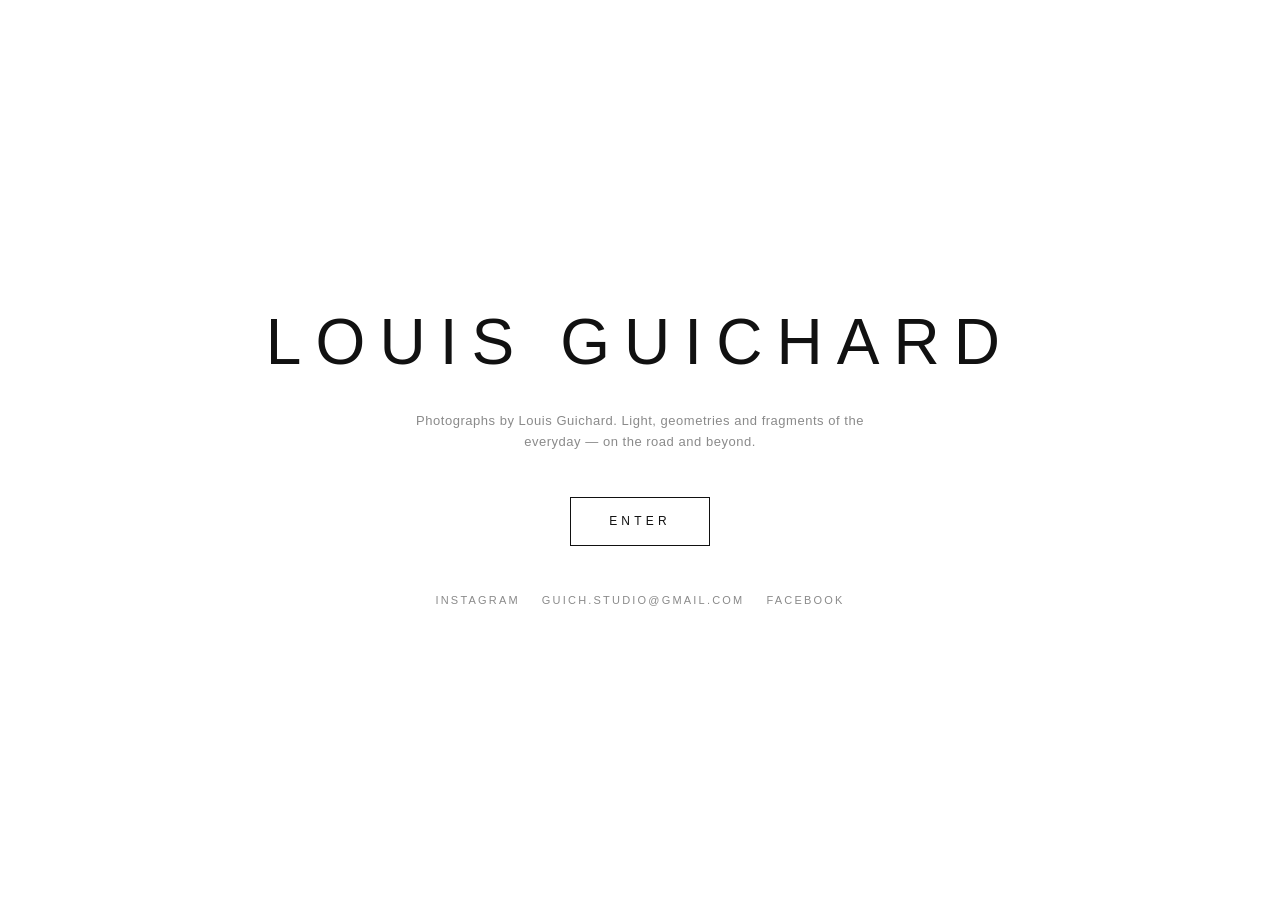
==== index.html @ 5729319b "Louis Guichard photography portfolio Minimalist static site (splash -> series index -> galleries) in" ====
<!DOCTYPE html>
<html lang="en">
<head>
  <meta charset="UTF-8">
  <meta name="viewport" content="width=device-width, initial-scale=1.0">
  <title>Louis Guichard — Photographer</title>
  <meta name="description" content="Photographs by Louis Guichard.">
  <link rel="preconnect" href="">
  <link rel="stylesheet" href="assets/style.css">
</head>
<body>
  <main class="splash">
    <h1 data-site-name>Louis Guichard</h1>
    <p class="descriptor">Photographs by Louis Guichard. Light, geometries and fragments of the everyday — on the road and beyond.</p>
    <a class="enter" href="work.html">Enter</a>
    <nav class="socials" aria-label="Social links">
      <a data-ig href="#" target="_blank" rel="noopener">Instagram</a>
      <a data-site-email href="mailto:">Email</a>
      <a data-fb href="#" target="_blank" rel="noopener">Facebook</a>
    </nav>
  </main>
  <script src="assets/data.js"></script>
  <script src="assets/app.js"></script>
</body>
</html>
---- assets/style.css ----
/* ===== Louis Guichard — Photography ===== */
:root {
  --bg: #ffffff;
  --fg: #111111;
  --muted: #8a8a8a;
  --line: #e8e8e8;
  --maxw: 1040px;
  --ease: cubic-bezier(.22,.61,.36,1);
}

* { box-sizing: border-box; }

html, body { margin: 0; padding: 0; }

body {
  background: var(--bg);
  color: var(--fg);
  font-family: -apple-system, BlinkMacSystemFont, "Helvetica Neue", Helvetica, Arial, sans-serif;
  font-weight: 300;
  -webkit-font-smoothing: antialiased;
  text-rendering: optimizeLegibility;
  line-height: 1.6;
}

a { color: inherit; text-decoration: none; }

img { display: block; max-width: 100%; }

/* ---------- shared type ---------- */
.eyebrow {
  font-size: 11px;
  letter-spacing: .28em;
  text-transform: uppercase;
  color: var(--muted);
}

/* ===================================================== */
/* SPLASH (index.html)                                   */
/* ===================================================== */
.splash {
  min-height: 100vh;
  min-height: 100svh;
  display: flex;
  flex-direction: column;
  align-items: center;
  justify-content: center;
  text-align: center;
  padding: 40px 24px;
}
.splash h1 {
  font-size: clamp(30px, 7vw, 64px);
  font-weight: 300;
  letter-spacing: .22em;
  text-transform: uppercase;
  margin: 0 0 18px;
}
.splash .descriptor {
  max-width: 460px;
  font-size: 13px;
  letter-spacing: .04em;
  color: var(--muted);
  margin: 0 auto 44px;
}
.enter {
  display: inline-block;
  font-size: 12px;
  letter-spacing: .35em;
  text-transform: uppercase;
  padding: 14px 38px;
  border: 1px solid var(--fg);
  transition: background .4s var(--ease), color .4s var(--ease);
}
.enter:hover { background: var(--fg); color: var(--bg); }

.socials {
  margin-top: 46px;
  display: flex;
  gap: 22px;
  align-items: center;
}
.socials a {
  font-size: 11px;
  letter-spacing: .2em;
  text-transform: uppercase;
  color: var(--muted);
  transition: color .3s var(--ease);
}
.socials a:hover { color: var(--fg); }

/* ===================================================== */
/* HEADER / NAV (inner pages)                            */
/* ===================================================== */
.site-header {
  position: fixed;
  top: 0; left: 0; right: 0;
  z-index: 50;
  display: flex;
  align-items: center;
  justify-content: space-between;
  padding: 22px 32px;
  background: rgba(255,255,255,.86);
  backdrop-filter: saturate(120%) blur(8px);
  border-bottom: 1px solid var(--line);
}
.site-header .brand {
  font-size: 14px;
  letter-spacing: .22em;
  text-transform: uppercase;
}
.site-nav { display: flex; gap: 26px; }
.site-nav a {
  font-size: 11px;
  letter-spacing: .2em;
  text-transform: uppercase;
  color: var(--muted);
  transition: color .3s var(--ease);
}
.site-nav a:hover, .site-nav a.active { color: var(--fg); }

.nav-toggle { display: none; background: none; border: 0; cursor: pointer; font-size: 11px; letter-spacing:.2em; text-transform:uppercase; color: var(--fg); }

main { padding-top: 70px; }

/* ===================================================== */
/* WORK INDEX (work.html)                                */
/* ===================================================== */
.work-bg {
  position: fixed;
  inset: 0;
  z-index: -1;
  background-size: cover;
  background-position: center;
  opacity: 0;
  transition: opacity .8s var(--ease);
}
.work-bg.show { opacity: .14; }

.work-list {
  min-height: calc(100vh - 70px);
  min-height: calc(100svh - 70px);
  display: flex;
  flex-direction: column;
  align-items: center;
  justify-content: center;
  gap: 6px;
  padding: 60px 24px;
}
.work-list .lead {
  margin-bottom: 30px;
}
.project-link {
  display: block;
  text-align: center;
  padding: 10px 0;
}
.project-link .ptitle {
  font-size: clamp(22px, 4.4vw, 38px);
  font-weight: 300;
  letter-spacing: .14em;
  text-transform: uppercase;
  transition: opacity .35s var(--ease), letter-spacing .45s var(--ease);
  opacity: .55;
}
.project-link:hover .ptitle { opacity: 1; letter-spacing: .2em; }
.project-link .psub {
  display: block;
  font-size: 10px;
  letter-spacing: .26em;
  text-transform: uppercase;
  color: var(--muted);
  margin-top: 4px;
  opacity: 0;
  transition: opacity .35s var(--ease);
}
.project-link:hover .psub { opacity: 1; }

/* ===================================================== */
/* GALLERY (gallery.html)                                */
/* ===================================================== */
.gallery-head {
  text-align: center;
  padding: 60px 24px 30px;
}
.gallery-head h1 {
  font-size: clamp(26px, 5vw, 44px);
  font-weight: 300;
  letter-spacing: .18em;
  text-transform: uppercase;
  margin: 0 0 8px;
}
.gallery-head p { color: var(--muted); font-size: 12px; letter-spacing: .22em; text-transform: uppercase; margin: 0; }

.gallery {
  max-width: var(--maxw);
  margin: 0 auto;
  padding: 20px 24px 80px;
  display: flex;
  flex-direction: column;
  gap: clamp(40px, 7vw, 96px);
}
.gallery figure { margin: 0; }
.gallery img {
  width: 100%;
  height: auto;
  cursor: zoom-in;
  background: #f3f3f3;
  opacity: 0;
  transform: translateY(14px);
  transition: opacity .9s var(--ease), transform .9s var(--ease);
}
.gallery img.in { opacity: 1; transform: none; }

.gallery-nav {
  display: flex;
  justify-content: space-between;
  max-width: var(--maxw);
  margin: 0 auto;
  padding: 0 24px 90px;
  font-size: 11px; letter-spacing: .2em; text-transform: uppercase;
  color: var(--muted);
}
.gallery-nav a { transition: color .3s var(--ease); }
.gallery-nav a:hover { color: var(--fg); }

/* ===================================================== */
/* TEXT PAGES (about / contact)                          */
/* ===================================================== */
.page {
  max-width: 620px;
  margin: 0 auto;
  padding: 90px 24px 120px;
}
.page h1 {
  font-size: clamp(24px, 4.4vw, 36px);
  font-weight: 300;
  letter-spacing: .16em;
  text-transform: uppercase;
  margin: 0 0 26px;
}
.page p { font-size: 15px; color: #333; margin: 0 0 18px; }
.page a.link { border-bottom: 1px solid var(--line); }
.page a.link:hover { border-color: var(--fg); }

/* ===================================================== */
/* LIGHTBOX                                              */
/* ===================================================== */
.lightbox {
  position: fixed; inset: 0; z-index: 100;
  background: rgba(255,255,255,.98);
  display: none;
  align-items: center; justify-content: center;
  cursor: zoom-out;
  padding: 30px;
}
.lightbox.open { display: flex; }
.lightbox img { max-width: 94vw; max-height: 92vh; width: auto; height: auto; }
.lightbox .lb-close { position: absolute; top: 22px; right: 28px; font-size: 22px; line-height: 1; color: var(--fg); cursor: pointer; }

/* ---------- footer ---------- */
.site-footer {
  border-top: 1px solid var(--line);
  text-align: center;
  padding: 34px 24px;
  font-size: 10px;
  letter-spacing: .22em;
  text-transform: uppercase;
  color: var(--muted);
}
.site-footer a:hover { color: var(--fg); }

/* ===================================================== */
/* RESPONSIVE                                            */
/* ===================================================== */
@media (max-width: 640px) {
  .site-header { padding: 16px 20px; }
  .nav-toggle { display: block; }
  .site-nav {
    position: fixed; top: 53px; left: 0; right: 0;
    flex-direction: column; gap: 0;
    background: var(--bg);
    border-bottom: 1px solid var(--line);
    max-height: 0; overflow: hidden;
    transition: max-height .4s var(--ease);
  }
  .site-nav.open { max-height: 320px; }
  .site-nav a { padding: 16px 20px; border-top: 1px solid var(--line); }
  main { padding-top: 54px; }
  .gallery { gap: 36px; }
}
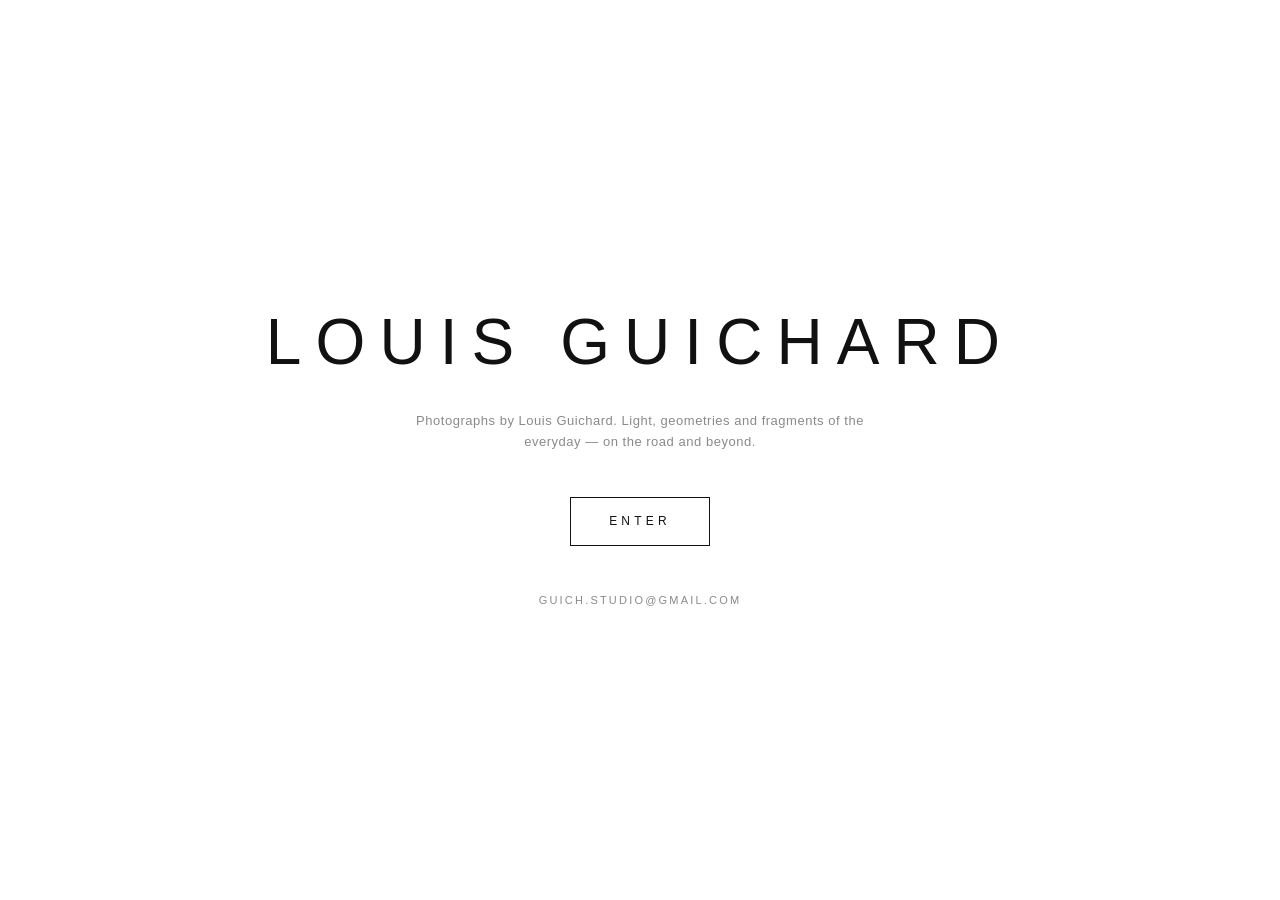
==== commit f992305f: "Remove placeholder Instagram/Facebook links for now Co-Authored-By: Claude Opus 4.8 <noreply@anthrop" ====
--- a/index.html
+++ b/index.html
@@ -13,10 +13,8 @@
     <h1 data-site-name>Louis Guichard</h1>
     <p class="descriptor">Photographs by Louis Guichard. Light, geometries and fragments of the everyday — on the road and beyond.</p>
     <a class="enter" href="work.html">Enter</a>
-    <nav class="socials" aria-label="Social links">
-      <a data-ig href="#" target="_blank" rel="noopener">Instagram</a>
+    <nav class="socials" aria-label="Contact">
       <a data-site-email href="mailto:">Email</a>
-      <a data-fb href="#" target="_blank" rel="noopener">Facebook</a>
     </nav>
   </main>
   <script src="assets/data.js"></script>
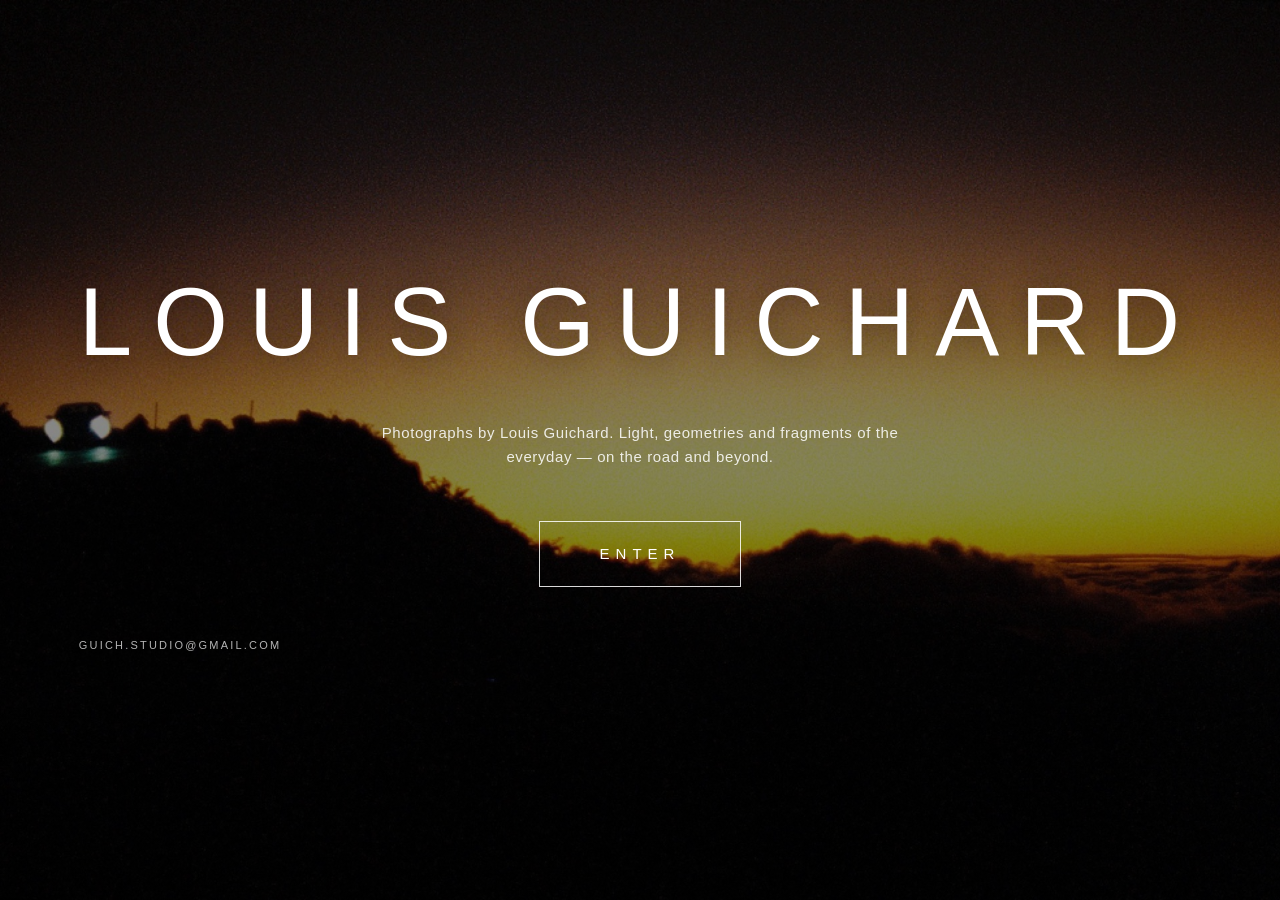
==== commit 92c85d2e: "Home: background photo + larger type/button; Life hover cover override - Splash now uses a full-blee" ====
--- a/index.html
+++ b/index.html
@@ -9,13 +9,17 @@
   <link rel="stylesheet" href="assets/style.css">
 </head>
 <body>
-  <main class="splash">
-    <h1 data-site-name>Louis Guichard</h1>
-    <p class="descriptor">Photographs by Louis Guichard. Light, geometries and fragments of the everyday — on the road and beyond.</p>
-    <a class="enter" href="work.html">Enter</a>
-    <nav class="socials" aria-label="Contact">
-      <a data-site-email href="mailto:">Email</a>
-    </nav>
+  <main class="splash splash--photo">
+    <div class="splash-bg" aria-hidden="true"></div>
+    <div class="splash-scrim" aria-hidden="true"></div>
+    <div class="splash-content">
+      <h1 data-site-name>Louis Guichard</h1>
+      <p class="descriptor">Photographs by Louis Guichard. Light, geometries and fragments of the everyday — on the road and beyond.</p>
+      <a class="enter" href="work.html">Enter</a>
+      <nav class="socials" aria-label="Contact">
+        <a data-site-email href="mailto:">Email</a>
+      </nav>
+    </div>
   </main>
   <script src="assets/data.js"></script>
   <script src="assets/app.js"></script>
--- a/assets/style.css
+++ b/assets/style.css
@@ -48,32 +48,32 @@
   padding: 40px 24px;
 }
 .splash h1 {
-  font-size: clamp(30px, 7vw, 64px);
+  font-size: clamp(40px, 9.5vw, 96px);
   font-weight: 300;
   letter-spacing: .22em;
   text-transform: uppercase;
-  margin: 0 0 18px;
+  margin: 0 0 22px;
 }
 .splash .descriptor {
-  max-width: 460px;
-  font-size: 13px;
+  max-width: 520px;
+  font-size: 15px;
   letter-spacing: .04em;
   color: var(--muted);
-  margin: 0 auto 44px;
+  margin: 0 auto 52px;
 }
 .enter {
   display: inline-block;
-  font-size: 12px;
-  letter-spacing: .35em;
-  text-transform: uppercase;
-  padding: 14px 38px;
+  font-size: 15px;
+  letter-spacing: .4em;
+  text-transform: uppercase;
+  padding: 20px 60px;
   border: 1px solid var(--fg);
   transition: background .4s var(--ease), color .4s var(--ease);
 }
 .enter:hover { background: var(--fg); color: var(--bg); }
 
 .socials {
-  margin-top: 46px;
+  margin-top: 50px;
   display: flex;
   gap: 22px;
   align-items: center;
@@ -86,6 +86,30 @@
   transition: color .3s var(--ease);
 }
 .socials a:hover { color: var(--fg); }
+
+/* ---- splash with background photo (white text on dark scrim) ---- */
+.splash--photo { position: relative; color: #fff; overflow: hidden; }
+.splash-bg {
+  position: fixed;
+  inset: 0;
+  background-image: url("img/home-bg.jpg");
+  background-size: cover;
+  background-position: center;
+  z-index: 0;
+}
+.splash-scrim {
+  position: fixed;
+  inset: 0;
+  background: linear-gradient(rgba(0,0,0,.42), rgba(0,0,0,.52));
+  z-index: 1;
+}
+.splash-content { position: relative; z-index: 2; }
+.splash--photo h1 { color: #fff; text-shadow: 0 1px 30px rgba(0,0,0,.35); }
+.splash--photo .descriptor { color: rgba(255,255,255,.86); }
+.splash--photo .enter { border-color: rgba(255,255,255,.85); color: #fff; }
+.splash--photo .enter:hover { background: #fff; color: #111; border-color: #fff; }
+.splash--photo .socials a { color: rgba(255,255,255,.7); }
+.splash--photo .socials a:hover { color: #fff; }
 
 /* ===================================================== */
 /* HEADER / NAV (inner pages)                            */
@@ -191,24 +215,41 @@
 .gallery-head p { color: var(--muted); font-size: 12px; letter-spacing: .22em; text-transform: uppercase; margin: 0; }
 
 .gallery {
-  max-width: var(--maxw);
+  max-width: 1280px;
   margin: 0 auto;
-  padding: 20px 24px 80px;
-  display: flex;
-  flex-direction: column;
-  gap: clamp(40px, 7vw, 96px);
-}
-.gallery figure { margin: 0; }
+  padding: 14px 14px 80px;
+  display: grid;
+  grid-template-columns: repeat(3, 1fr);
+  gap: 12px;
+}
+.gallery figure {
+  margin: 0;
+  position: relative;
+  overflow: hidden;
+  cursor: pointer;
+  background: #f0f0f0;
+}
+/* transparent cover layer — deters drag / "save image as" (hits the layer, not the img) */
+.gallery figure::after {
+  content: "";
+  position: absolute;
+  inset: 0;
+  z-index: 2;
+}
 .gallery img {
+  display: block;
   width: 100%;
+  aspect-ratio: 3 / 2;
   height: auto;
-  cursor: zoom-in;
-  background: #f3f3f3;
+  object-fit: cover;
   opacity: 0;
-  transform: translateY(14px);
-  transition: opacity .9s var(--ease), transform .9s var(--ease);
+  transform: scale(1.015);
+  transition: opacity .8s var(--ease), transform 1.2s var(--ease);
+  -webkit-user-drag: none;
+  user-select: none;
 }
 .gallery img.in { opacity: 1; transform: none; }
+.gallery figure:hover img.in { opacity: .82; }
 
 .gallery-nav {
   display: flex;
@@ -246,15 +287,43 @@
 /* ===================================================== */
 .lightbox {
   position: fixed; inset: 0; z-index: 100;
-  background: rgba(255,255,255,.98);
+  background: rgba(15,15,15,.975);
   display: none;
   align-items: center; justify-content: center;
-  cursor: zoom-out;
-  padding: 30px;
 }
 .lightbox.open { display: flex; }
-.lightbox img { max-width: 94vw; max-height: 92vh; width: auto; height: auto; }
-.lightbox .lb-close { position: absolute; top: 22px; right: 28px; font-size: 22px; line-height: 1; color: var(--fg); cursor: pointer; }
+.lightbox .lb-stage {
+  max-width: 90vw; max-height: 86vh;
+  display: flex; align-items: center; justify-content: center;
+}
+.lightbox img {
+  max-width: 90vw; max-height: 86vh; width: auto; height: auto;
+  opacity: 0; transition: opacity .35s var(--ease);
+  -webkit-user-drag: none; user-select: none;
+}
+.lightbox img.ready { opacity: 1; }
+.lb-btn {
+  position: fixed;
+  background: rgba(0,0,0,.28);
+  color: #fff; border: 0; cursor: pointer;
+  display: flex; align-items: center; justify-content: center;
+  transition: background .25s var(--ease), opacity .25s var(--ease);
+  z-index: 101;
+}
+.lb-btn:hover { background: rgba(0,0,0,.55); }
+.lb-prev, .lb-next { top: 50%; transform: translateY(-50%); width: 52px; height: 76px; font-size: 26px; }
+.lb-prev { left: 18px; }
+.lb-next { right: 18px; }
+.lb-close { top: 16px; right: 18px; width: 46px; height: 46px; font-size: 26px; line-height: 1; }
+.lb-count {
+  position: fixed; bottom: 22px; left: 0; right: 0;
+  text-align: center; color: rgba(255,255,255,.7);
+  font-size: 11px; letter-spacing: .25em; z-index: 101;
+}
+@media (max-width: 640px) {
+  .lb-prev, .lb-next { width: 40px; height: 60px; font-size: 20px; }
+  .lb-prev { left: 6px; } .lb-next { right: 6px; }
+}
 
 /* ---------- footer ---------- */
 .site-footer {
@@ -285,5 +354,11 @@
   .site-nav.open { max-height: 320px; }
   .site-nav a { padding: 16px 20px; border-top: 1px solid var(--line); }
   main { padding-top: 54px; }
-  .gallery { gap: 36px; }
-}
+}
+
+@media (max-width: 900px) {
+  .gallery { grid-template-columns: repeat(2, 1fr); gap: 8px; }
+}
+@media (max-width: 520px) {
+  .gallery { grid-template-columns: 1fr; gap: 6px; padding: 8px 8px 60px; }
+}
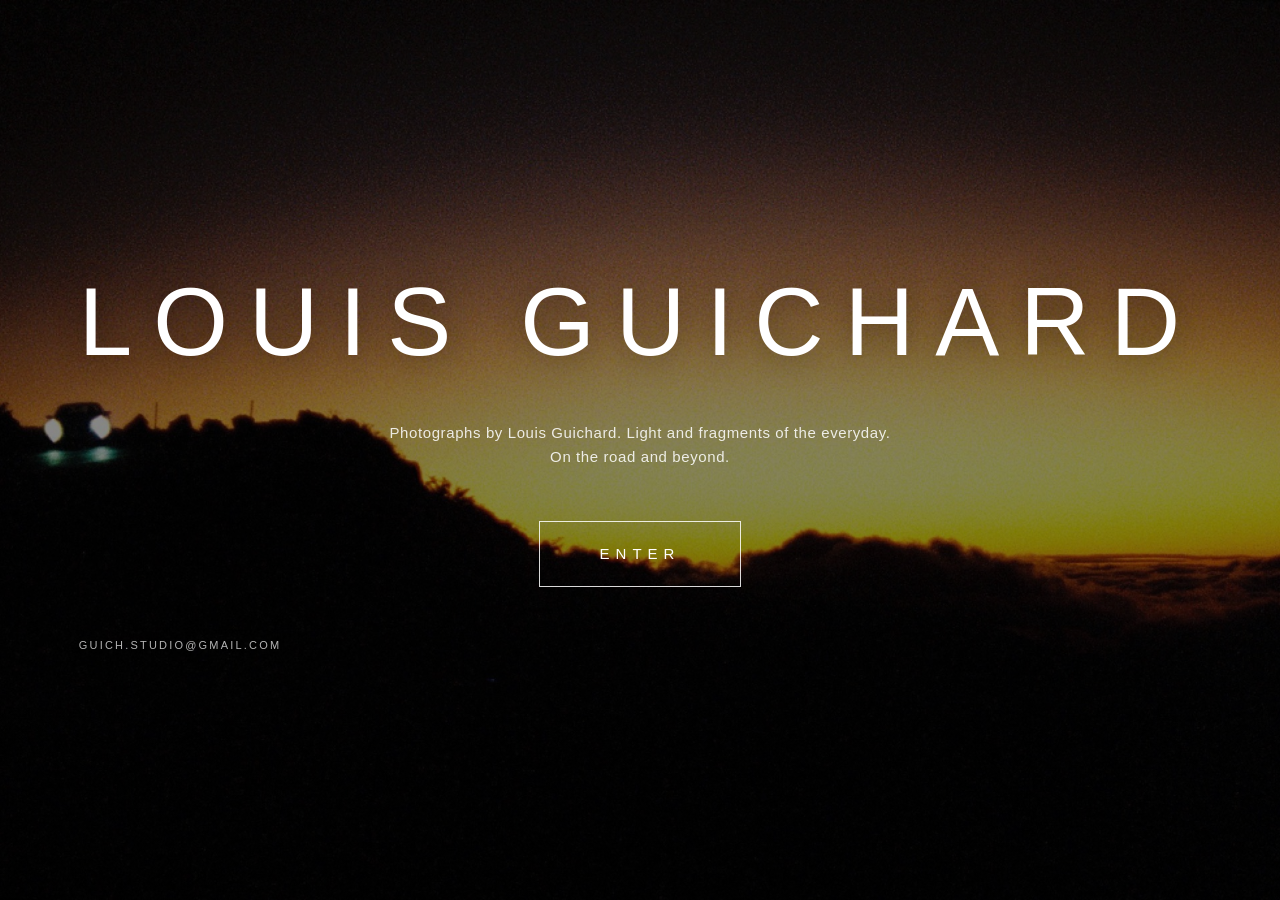
==== commit d4f26c8b: "Hawaii cover (000032), new home tagline, full About text - hawaii cover override: 000032 - home desc" ====
--- a/index.html
+++ b/index.html
@@ -14,7 +14,7 @@
     <div class="splash-scrim" aria-hidden="true"></div>
     <div class="splash-content">
       <h1 data-site-name>Louis Guichard</h1>
-      <p class="descriptor">Photographs by Louis Guichard. Light, geometries and fragments of the everyday — on the road and beyond.</p>
+      <p class="descriptor">Photographs by Louis Guichard. Light and fragments of the everyday. On the road and beyond.</p>
       <a class="enter" href="work.html">Enter</a>
       <nav class="socials" aria-label="Contact">
         <a data-site-email href="mailto:">Email</a>
--- a/assets/style.css
+++ b/assets/style.css
@@ -148,55 +148,55 @@
 /* ===================================================== */
 /* WORK INDEX (work.html)                                */
 /* ===================================================== */
-.work-bg {
-  position: fixed;
-  inset: 0;
-  z-index: -1;
-  background-size: cover;
-  background-position: center;
+.index-grid {
+  display: grid;
+  grid-template-columns: repeat(2, 1fr);
+  gap: 14px;
+  max-width: 1500px;
+  margin: 0 auto;
+  padding: 14px;
+}
+.index-item {
+  position: relative;
+  display: block;
+  overflow: hidden;
+  aspect-ratio: 3 / 4;
+  background: #ececec;
+}
+/* a lone last item spans full width (banner), like the reference bottom block */
+.index-item:last-child:nth-child(odd) {
+  grid-column: 1 / -1;
+  aspect-ratio: 16 / 7;
+}
+.index-item img {
+  width: 100%; height: 100%;
+  object-fit: cover;
+  display: block;
+  transition: transform 1.4s var(--ease);
+  -webkit-user-drag: none; user-select: none;
+}
+.index-item:hover img { transform: scale(1.04); }
+.index-overlay {
+  position: absolute; inset: 0; z-index: 2;
+  display: flex; align-items: center; justify-content: center;
+  background: rgba(0,0,0,0);
+  transition: background .45s var(--ease);
+}
+.index-item:hover .index-overlay { background: rgba(0,0,0,.34); }
+.index-title {
+  color: #fff;
+  font-size: clamp(20px, 2.7vw, 36px);
+  font-weight: 300;
+  letter-spacing: .18em;
+  text-transform: uppercase;
+  text-align: center;
+  padding: 0 18px;
   opacity: 0;
-  transition: opacity .8s var(--ease);
-}
-.work-bg.show { opacity: .14; }
-
-.work-list {
-  min-height: calc(100vh - 70px);
-  min-height: calc(100svh - 70px);
-  display: flex;
-  flex-direction: column;
-  align-items: center;
-  justify-content: center;
-  gap: 6px;
-  padding: 60px 24px;
-}
-.work-list .lead {
-  margin-bottom: 30px;
-}
-.project-link {
-  display: block;
-  text-align: center;
-  padding: 10px 0;
-}
-.project-link .ptitle {
-  font-size: clamp(22px, 4.4vw, 38px);
-  font-weight: 300;
-  letter-spacing: .14em;
-  text-transform: uppercase;
-  transition: opacity .35s var(--ease), letter-spacing .45s var(--ease);
-  opacity: .55;
-}
-.project-link:hover .ptitle { opacity: 1; letter-spacing: .2em; }
-.project-link .psub {
-  display: block;
-  font-size: 10px;
-  letter-spacing: .26em;
-  text-transform: uppercase;
-  color: var(--muted);
-  margin-top: 4px;
-  opacity: 0;
-  transition: opacity .35s var(--ease);
-}
-.project-link:hover .psub { opacity: 1; }
+  transform: translateY(8px);
+  transition: opacity .45s var(--ease), transform .45s var(--ease);
+  text-shadow: 0 1px 24px rgba(0,0,0,.4);
+}
+.index-item:hover .index-title { opacity: 1; transform: none; }
 
 /* ===================================================== */
 /* GALLERY (gallery.html)                                */
@@ -362,3 +362,11 @@
 @media (max-width: 520px) {
   .gallery { grid-template-columns: 1fr; gap: 6px; padding: 8px 8px 60px; }
 }
+
+/* touch / small screens have no hover — show series titles by default */
+@media (hover: none), (max-width: 640px) {
+  .index-grid { grid-template-columns: 1fr; gap: 8px; padding: 8px; }
+  .index-item, .index-item:last-child:nth-child(odd) { aspect-ratio: 3 / 2; }
+  .index-overlay { background: rgba(0,0,0,.28); }
+  .index-title { opacity: 1; transform: none; }
+}
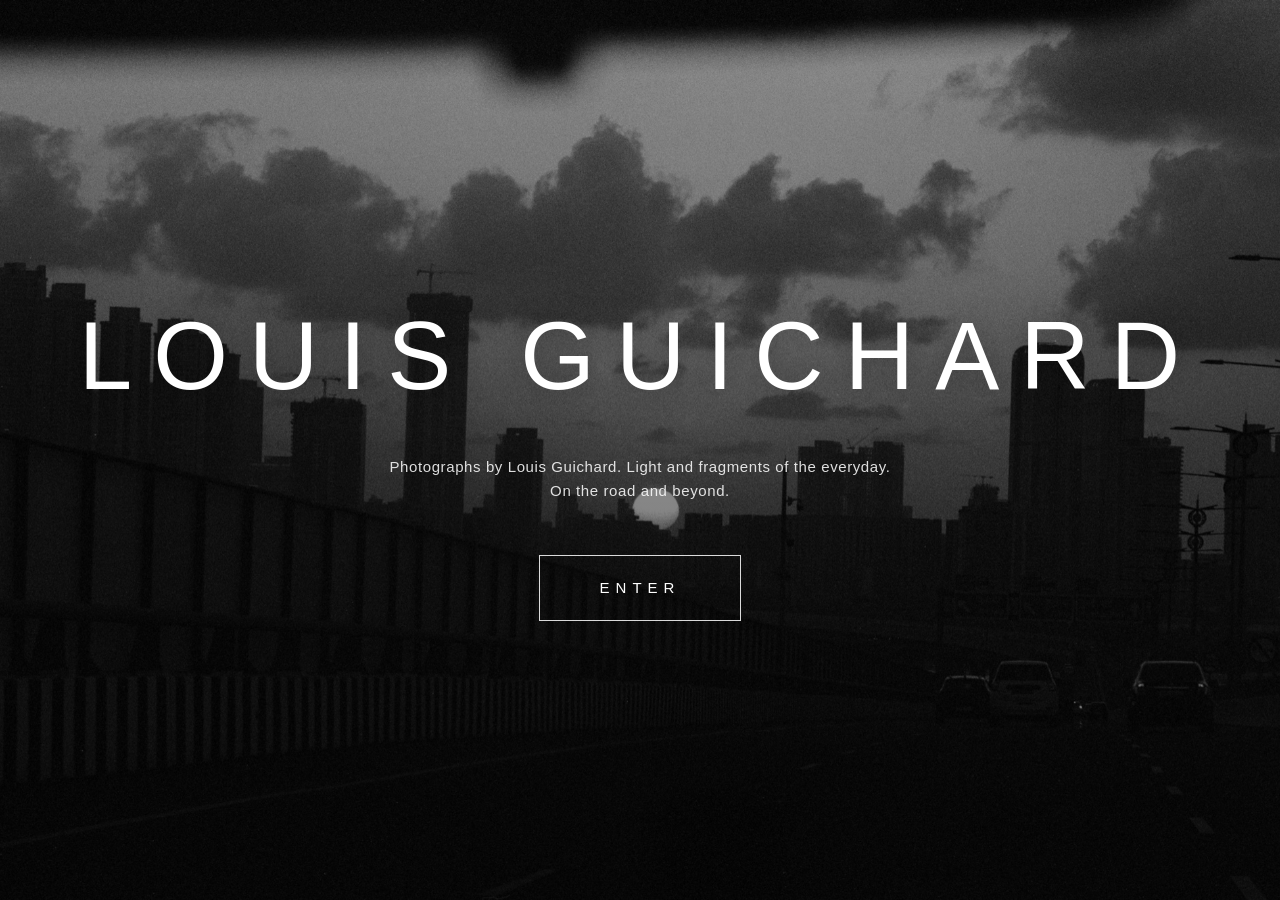
==== commit b62aad60: "Home: B&W cityscape background (ed850-18), remove email link Co-Authored-By: Claude Opus 4.8 <norepl" ====
--- a/index.html
+++ b/index.html
@@ -3,7 +3,7 @@
 <head>
   <meta charset="UTF-8">
   <meta name="viewport" content="width=device-width, initial-scale=1.0">
-  <title>Louis Guichard — Photographer</title>
+  <title>Louis Guichard · Photographer</title>
   <meta name="description" content="Photographs by Louis Guichard.">
   <link rel="preconnect" href="">
   <link rel="stylesheet" href="assets/style.css">
@@ -16,9 +16,6 @@
       <h1 data-site-name>Louis Guichard</h1>
       <p class="descriptor">Photographs by Louis Guichard. Light and fragments of the everyday. On the road and beyond.</p>
       <a class="enter" href="work.html">Enter</a>
-      <nav class="socials" aria-label="Contact">
-        <a data-site-email href="mailto:">Email</a>
-      </nav>
     </div>
   </main>
   <script src="assets/data.js"></script>
--- a/assets/style.css
+++ b/assets/style.css
@@ -1,4 +1,4 @@
-/* ===== Louis Guichard — Photography ===== */
+/* ===== Louis Guichard Photography ===== */
 :root {
   --bg: #ffffff;
   --fg: #111111;
@@ -229,7 +229,7 @@
   cursor: pointer;
   background: #f0f0f0;
 }
-/* transparent cover layer — deters drag / "save image as" (hits the layer, not the img) */
+/* transparent cover layer: deters drag / "save image as" (hits the layer, not the img) */
 .gallery figure::after {
   content: "";
   position: absolute;
@@ -281,6 +281,35 @@
 .page p { font-size: 15px; color: #333; margin: 0 0 18px; }
 .page a.link { border-bottom: 1px solid var(--line); }
 .page a.link:hover { border-color: var(--fg); }
+
+/* ---- contact form ---- */
+.page--contact { max-width: 720px; }
+.contact-intro { margin-bottom: 42px; }
+.contact-form { margin-top: 6px; }
+.field { margin-bottom: 22px; }
+.field-row { display: grid; grid-template-columns: 1fr 1fr; gap: 18px; }
+.field label {
+  display: block;
+  font-size: 11px; letter-spacing: .18em; text-transform: uppercase;
+  color: var(--muted); margin-bottom: 8px;
+}
+.field input, .field textarea {
+  width: 100%; box-sizing: border-box;
+  font-family: inherit; font-size: 15px; font-weight: 300; color: var(--fg);
+  background: #fafafa; border: 1px solid var(--line); border-radius: 0;
+  padding: 12px 14px; transition: border-color .25s var(--ease);
+}
+.field input:focus, .field textarea:focus { outline: none; border-color: var(--fg); }
+.field textarea { resize: vertical; min-height: 120px; }
+.contact-form .enter {
+  margin-top: 8px; cursor: pointer;
+  background: none; font-family: inherit;
+}
+.contact-form .enter:disabled { opacity: .5; cursor: default; }
+.form-status { margin-top: 20px; font-size: 13px; letter-spacing: .02em; }
+.form-status.ok { color: #2e7d32; }
+.form-status.err { color: #c0392b; }
+@media (max-width: 560px) { .field-row { grid-template-columns: 1fr; gap: 0; } }
 
 /* ===================================================== */
 /* LIGHTBOX                                              */
@@ -363,7 +392,7 @@
   .gallery { grid-template-columns: 1fr; gap: 6px; padding: 8px 8px 60px; }
 }
 
-/* touch / small screens have no hover — show series titles by default */
+/* touch / small screens have no hover: show series titles by default */
 @media (hover: none), (max-width: 640px) {
   .index-grid { grid-template-columns: 1fr; gap: 8px; padding: 8px; }
   .index-item, .index-item:last-child:nth-child(odd) { aspect-ratio: 3 / 2; }
